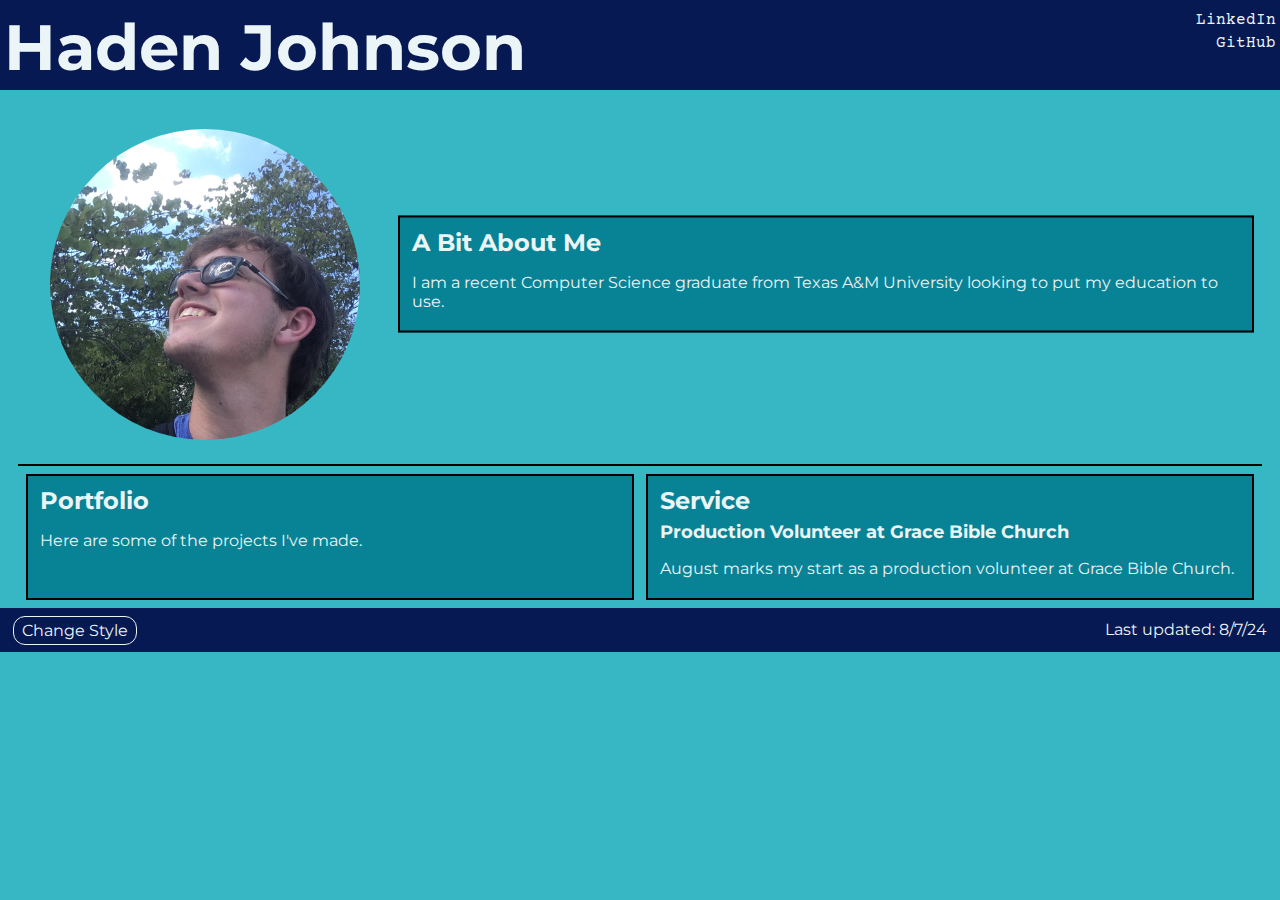
==== html/index.html @ fbd77f16 "file structure and main page start" ====
<!DOCTYPE html>
<html lang="en">
<head>
    <meta charset="UTF-8">
    <meta name="viewport" content="width=device-width, initial-scale=1.0">
    
    <!-- ICONS -->
    <link rel="shortcut icon" href="../imgs/favicon.ico">
    <link rel="icon" type="image/png" sizes="32x32" href="../imgs/favicon-32x32.png">
<link rel="icon" type="image/png" sizes="16x16" href="../imgs/favicon-16x16.png">

    <!-- STYLES -->
    <link href="../css/NavyMind.css" rel="stylesheet">
    <!--link href="https://cdn.jsdelivr.net/npm/tailwindcss@2.2.19/dist/tailwind.min.css" rel="stylesheet"-->
    
    <title>Haden Johnson - Home</title>
</head>
<body class="navy-style">
    <div id="top-bar">
        <h1 class="title-text">
            Haden Johnson
        </h1>
        <div id="link-block" class="right-block">
            <p class="bar-link">
                <a  href="https://www.linkedin.com/in/haden-johnson/" class="plain-link">
                    LinkedIn
                </a>
            </p>
            <p class="bar-link">
                <a href="https://github.com/hadenj37" class="plain-link">
                    GitHub
                </a>
            </p>
        </div>
    </div>
    <div id="about-section">
        <img src="../imgs/upsmile.JPG" id="about-img" class="round-img">
        <div id="about-block">
            <h2>
                A Bit About Me
            </h2>
            <p>
                I am a recent Computer Science graduate from Texas A&M University looking to put my education to use.
            </p>
        </div>
    </div>
    <hr>
    <div id="project-service-section" class="column-pair">
        <div id="project-block">
            <h2>
                Portfolio
            </h2>
            <p>
                Here are some of the projects I've made.
            </p>
        </div>
        <div id="service-block">
            <h2>
                Service
            </h2>
            <h3>
                Production Volunteer at Grace Bible Church
            </h3>
            <p>
                August marks my start as a production volunteer at Grace Bible Church.
            </p>
        </div>
    </div>
    <div id="bottom-bar">
        <button id="style-button">
            Change Style
        </button>
        <p id="update-text">
            Last updated: 8/7/24
        </p>
    </div>
</body>
</html>
---- css/NavyMind.css ----
/* ======= IMPORTS ======= */
/* Font     Montserrat      */@import url('https://fonts.googleapis.com/css2?family=Montserrat:ital,wght@0,100..900;1,100..900&display=swap');
/* Font     Courier Prime   */@import url('https://fonts.googleapis.com/css2?family=Courier+Prime:ital,wght@0,400;0,700;1,400;1,700&family=Montserrat:ital,wght@0,100..900;1,100..900&display=swap');
/* Font(?)  Icons           */@import url('https://fonts.googleapis.com/css2?family=Material+Symbols+Outlined:opsz,wght,FILL,GRAD@20..48,100..700,0..1,-50..200');

/* ======= PALETTES ======= */

body.navy-style {
    --main-color: #071952;
    --bg-color: #37B7C3;
    --block-color: #088395;
    --text-color: #EBF4F6;
}

body.grey-style {
    --main-color: #27374D;
    --bg-color: #9DB2BF;
    --block-color: #526D82;
    --text-color: #DDE6ED;
}

/* ======= ELEMENTS ======= */
body {
    background-color: var(--bg-color);
    margin: 0;
}

button {
    border-radius: 12px;
    border: 1px solid var(--text-color);
    color: var(--text-color);
    background-color: var(--main-color);
    font-family: "Montserrat", Verdana, Tahoma, sans-serif;
    font-size: medium;
    padding: 4px 8px 4px 8px;
}

hr {
    width: 97%;
    height: 0;
    border: 1px solid black;
}

/*
ul {
    padding-inline-start: 20px;
}
*/

/* === TEXT === */
h1 {
    color: var(--text-color);
    font-family: "Montserrat", Verdana, Tahoma, sans-serif;
    font-size: xx-large;
    margin: 0;
}

h2 {
    color: var(--text-color);
    font-family: "Montserrat", Verdana, Tahoma, sans-serif;
    font-size: x-large;
    margin: 6px 0% 6px 0%;
}

h3 {
    color: var(--text-color);
    font-family: "Montserrat", Verdana, Tahoma, sans-serif;
    font-size: large;
    margin: 3px 0% 3px 0%;
}

p {
    color: var(--text-color);
    font-family: "Montserrat", Verdana, Tahoma, sans-serif;
    font-size: medium;
}

/* ======= CLASSES ======= */
.back-button {
    border-radius: 10%;
}

.bar-link {
    text-align: right;
    margin-top: 1px;
    margin-bottom: 3px;
}

.column-pair {
    display: grid;
    grid-template-columns: 1fr 1fr;
}

.plain-link {
    text-decoration: none;
    color: var(--text-color);
    font-family: "Courier Prime", monospace;
}

.right-block {
    display: inline-block;
    margin-left: auto;
    margin-right: 0;
}

.round-img {
    border-radius: 50%;
    margin: 50px;
}

.title-text {
    font-family: "Montserrat", Verdana, Tahoma, sans-serif;
    font-weight: bold;
    display: inline-block;
    font-size: 64px;
}

/* ======= IDS ======= */
#about-img {
    margin: 3% 3% 1% 3%;
    max-width: 25%;
    min-width: 256px;
    display: inline-block;
}

#about-block {
    border: 2px solid black;
    background-color: var(--block-color);
    padding: 4px 1% 4px 1%;
    
    display: inline-block;
    margin-left: auto;
    margin-right: 0;

    position: absolute;
    top: 50%;
    -ms-transform: translateY(-50%);
    transform: translateY(-50%);
}

#about-section {
    position: relative;
    margin: 2px 2% 2px 1%;
}

#bottom-bar {
    background-color: var(--main-color);
    min-width: 98%;
    max-width: 100%;
    margin: 8px 0 0 0;
    padding: 8px 1% 4px 1%;
    height: 32px;
    display: block;
}

#link-block {
    float: right;
    margin-bottom: 1px;
}

#top-bar {
    background-color: var(--main-color);
    max-width: 100%;
    margin-top: 0px;
    padding: 8px 4px 4px 4px;
}

#project-block {
    max-width: 100%;
    display: block;
    border: 2px solid black;
    background-color: var(--block-color);
    padding: 4px 2% 4px 2%;
}

#project-service-section {
    margin: 2px 2% 2px 2%;
    gap: 1%;
}

#service-block {
    max-width: 100%;
    display: inline-block;
    border: 2px solid black;
    background-color: var(--block-color);;
    padding: 4px 2% 4px 2%;
}

#update-text {
    float: right;
    margin: 4px auto 0 auto ;
}
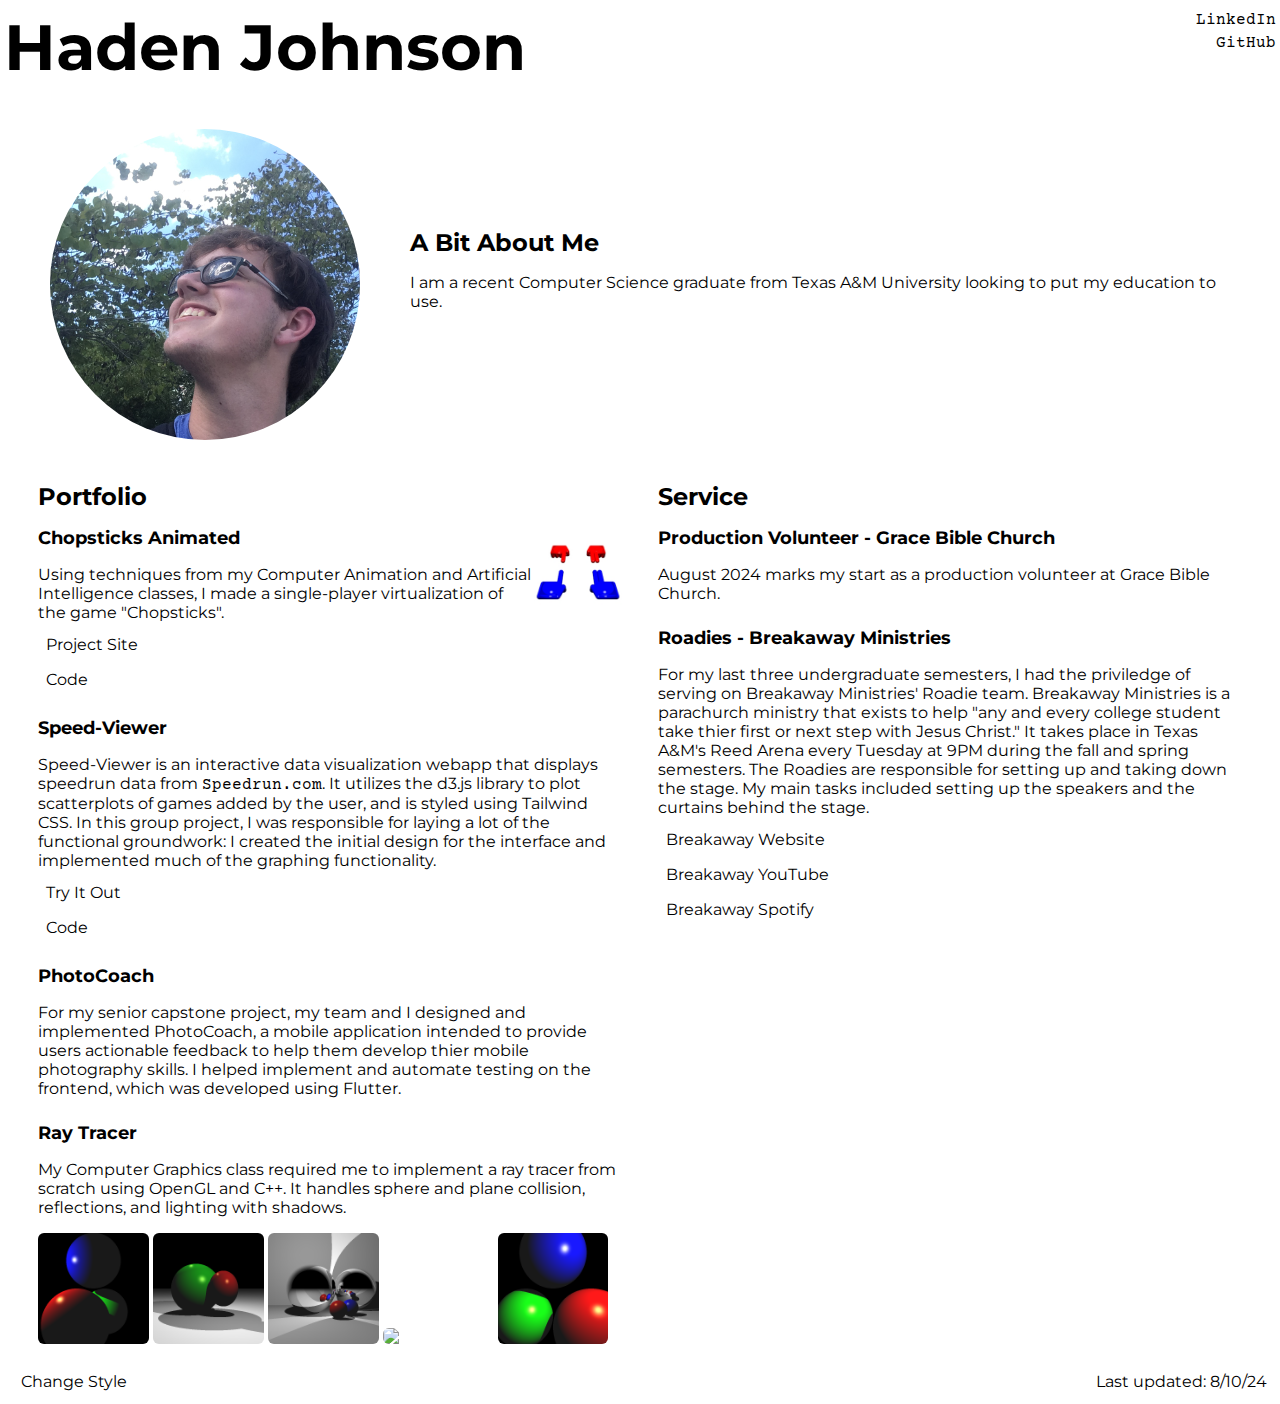
==== commit bdb45254: "Portfolio Progress" ====
--- a/html/index.html
+++ b/html/index.html
@@ -7,7 +7,7 @@
     <!-- ICONS -->
     <link rel="shortcut icon" href="../imgs/favicon.ico">
     <link rel="icon" type="image/png" sizes="32x32" href="../imgs/favicon-32x32.png">
-<link rel="icon" type="image/png" sizes="16x16" href="../imgs/favicon-16x16.png">
+    <link rel="icon" type="image/png" sizes="16x16" href="../imgs/favicon-16x16.png">
 
     <!-- STYLES -->
     <link href="../css/NavyMind.css" rel="stylesheet">
@@ -15,7 +15,8 @@
     
     <title>Haden Johnson - Home</title>
 </head>
-<body class="navy-style">
+<body id="bod" class="navy-style">
+    <script src="../js/funcs.js"></script>
     <div id="top-bar">
         <h1 class="title-text">
             Haden Johnson
@@ -46,32 +47,127 @@
     </div>
     <hr>
     <div id="project-service-section" class="column-pair">
-        <div id="project-block">
+
+        <div id="portfolio-block">
             <h2>
                 Portfolio
             </h2>
-            <p>
-                Here are some of the projects I've made.
-            </p>
+            <hr class="section-separator">
+            <div class="project-block">    
+                <img src="../imgs/Thumbnail.jpg" class="project-img">
+                <h3>
+                    Chopsticks Animated
+                </h3>
+                <p>
+                    Using techniques from my Computer Animation and Artificial Intelligence classes, 
+                    I made a single-player virtualization of the game "Chopsticks".
+                    <a class="plain-link" href="https://hadenj37.github.io/SticksAnimated.github.io/index.html">
+                        <button class="link-button">
+                            Project Site
+                        </button>
+                    </a>
+                    <a class="plain-link" href="https://github.com/hadenj37/SticksAnimated.github.io">
+                        <button class="link-button">
+                            Code
+                        </button>
+                    </a>
+                </p>
+            </div>
+            <hr class="section-separator">
+            <div class="project-block">
+                <h3>
+                    Speed-Viewer
+                </h3>
+                <p>
+                    Speed-Viewer is an interactive data visualization webapp that displays speedrun data from 
+                    <a class="inline-link" href="https://www.speedrun.com">Speedrun.com</a>.
+                    It utilizes the d3.js library to plot scatterplots of games added by the user, and is styled using Tailwind CSS.
+                    In this group project, I was responsible for laying a lot of the functional groundwork: 
+                    I created the initial design for the interface and implemented much of the graphing functionality.
+                    <a class="plain-link" href="https://hadenj37.github.io/Speed-Viewer.github.io/index.html">
+                        <button class="link-button">
+                            Try It Out
+                        </button>
+                    </a>
+                    <a class="plain-link" href="https://github.com/hadenj37/Speed-Viewer.github.io">
+                        <button class="link-button">
+                            Code
+                        </button>
+                    </a>
+                </p>
+            </div>
+            <hr class="section-separator">
+            <div class="project-block">
+                <h3>
+                    PhotoCoach
+                </h3>
+                <p>
+                    For my senior capstone project, my team and I designed and implemented PhotoCoach, 
+                    a mobile application intended to provide users actionable feedback to help them develop thier mobile photography skills.
+                    I helped implement and automate testing on the frontend, which was developed using Flutter.
+                </p>
+            </div>
+            <hr class="section-separator">
+            <div class="project-block">
+                <h3>
+                    Ray Tracer
+                </h3>
+                <p>
+                    My Computer Graphics class required me to implement a ray tracer from scratch using OpenGL and C++.
+                    It handles sphere and plane collision, reflections, and lighting with shadows.
+                </p>
+                <img src="../imgs/Two.png" class="ray-img">
+                <img src="../imgs/Three.png" class="ray-img">
+                <img src="../imgs/Five.png" class="ray-img">
+                <img src="../imgs/Seven.png" class="ray-img">
+                <img src="../imgs/Eight.png" class="ray-img">
+            </div>
         </div>
         <div id="service-block">
             <h2>
                 Service
             </h2>
+            <hr class="section-separator">
             <h3>
-                Production Volunteer at Grace Bible Church
+                Production Volunteer - Grace Bible Church
             </h3>
             <p>
-                August marks my start as a production volunteer at Grace Bible Church.
+                August 2024 marks my start as a production volunteer at Grace Bible Church.
             </p>
+            <hr class="section-separator">
+            <h3>
+                Roadies - Breakaway Ministries
+            </h3>
+            <p>
+                For my last three undergraduate semesters, I had the priviledge of serving on Breakaway Ministries' Roadie team. 
+                Breakaway Ministries is a parachurch ministry that exists to help "any and every college student take thier first or next step with Jesus Christ." 
+                It takes place in Texas A&M's Reed Arena every Tuesday at 9PM during the fall and spring semesters. 
+                The Roadies are responsible for setting up and taking down the stage. My main tasks included setting up the speakers and the curtains behind the stage. 
+                <a class="plain-link" href="https://www.breakawayministries.org/">
+                    <button class="link-button">
+                        Breakaway Website
+                    </button>
+                </a>
+                <a class="plain-link" href="https://www.youtube.com/channel/UCDnlphNEL2H88wcl6BeBk-A">
+                    <button class="link-button">
+                        Breakaway YouTube
+                    </button>
+                </a>
+                <a class="plain-link" href="https://open.spotify.com/show/5Hfgtjks4zKSljRdvybGid?si=7821275bf6084a77">
+                    <button class="link-button">
+                        Breakaway Spotify
+                    </button>
+                </a>
+            </p>
+            <hr class="section-separator">
         </div>
     </div>
     <div id="bottom-bar">
-        <button id="style-button">
+        <button id="style-button" onclick="cycleStyle();">
             Change Style
         </button>
         <p id="update-text">
-            Last updated: 8/7/24
+            Last updated: 8/10/24
         </p>
     </div>
 </body>
--- a/css/NavyMind.css
+++ b/css/NavyMind.css
@@ -19,26 +19,49 @@
     --text-color: #DDE6ED;
 }
 
+body.green-style {
+    --main-color: #1A5319;
+    --bg-color: #80AF81;
+    --block-color: #508D4E;
+    --text-color: #D6EFD8;
+}
+
+body.penguin-style {
+    --main-color: #251B37;
+    --bg-color: #FFCACA;
+    --block-color: #372948;
+    --text-color: #FFECEF;
+}
+
 /* ======= ELEMENTS ======= */
 body {
     background-color: var(--bg-color);
-    margin: 0;
+    min-height: 100%;
+    margin: 0;
+    padding: 0;
+    position: relative;
 }
 
 button {
     border-radius: 12px;
     border: 1px solid var(--text-color);
     color: var(--text-color);
-    background-color: var(--main-color);
+    background-color: inherit;
     font-family: "Montserrat", Verdana, Tahoma, sans-serif;
     font-size: medium;
     padding: 4px 8px 4px 8px;
+    display: block;
+    margin: 4px 0 4px 0;
+}
+
+button:hover {
+        background-color: var(--bg-color);
 }
 
 hr {
     width: 97%;
     height: 0;
-    border: 1px solid black;
+    border: 1px solid var(--main-color);
 }
 
 /*
@@ -46,6 +69,10 @@
     padding-inline-start: 20px;
 }
 */
+
+li {
+    color: var(--text-color);
+}
 
 /* === TEXT === */
 h1 {
@@ -91,10 +118,49 @@
     grid-template-columns: 1fr 1fr;
 }
 
+.link-button {
+    margin: 8px 0 8px 0;
+}
+
 .plain-link {
     text-decoration: none;
     color: var(--text-color);
     font-family: "Courier Prime", monospace;
+}
+
+.project-block {
+    position: relative;
+    margin: 0;
+    padding: 0;
+}
+
+.project-img {
+    border-radius: 12px;
+    width: 15%;
+    
+    float: inline-end;
+    /*     
+    display: inline-block;
+
+    position: absolute;
+    right: 2%;
+    top: 4px;
+    */
+}
+
+.inline-link {
+    text-decoration: none;
+    color: var(--text-color);
+    font-family: "Courier Prime", monospace;
+    display: inline;
+    padding: 0;
+    margin: 0;
+}
+
+.ray-img {
+    border-radius: 6px;
+    display: inline-block;
+    width: 19%;
 }
 
 .right-block {
@@ -106,6 +172,11 @@
 .round-img {
     border-radius: 50%;
     margin: 50px;
+}
+
+.section-separator {
+    width: 100%;
+    border: 1px solid var(--main-color);
 }
 
 .title-text {
@@ -124,7 +195,7 @@
 }
 
 #about-block {
-    border: 2px solid black;
+    border: 2px solid var(--main-color);
     background-color: var(--block-color);
     padding: 4px 1% 4px 1%;
     
@@ -151,6 +222,9 @@
     padding: 8px 1% 4px 1%;
     height: 32px;
     display: block;
+
+    /* position: absolute; */
+    bottom: 0;
 }
 
 #link-block {
@@ -165,10 +239,10 @@
     padding: 8px 4px 4px 4px;
 }
 
-#project-block {
+#portfolio-block {
     max-width: 100%;
     display: block;
-    border: 2px solid black;
+    border: 2px solid var(--main-color);
     background-color: var(--block-color);
     padding: 4px 2% 4px 2%;
 }
@@ -181,9 +255,14 @@
 #service-block {
     max-width: 100%;
     display: inline-block;
-    border: 2px solid black;
-    background-color: var(--block-color);;
+    border: 2px solid var(--main-color);
+    background-color: var(--block-color);
     padding: 4px 2% 4px 2%;
+}
+
+#style-button {
+    display: inline-block;
+    margin: auto;
 }
 
 #update-text {
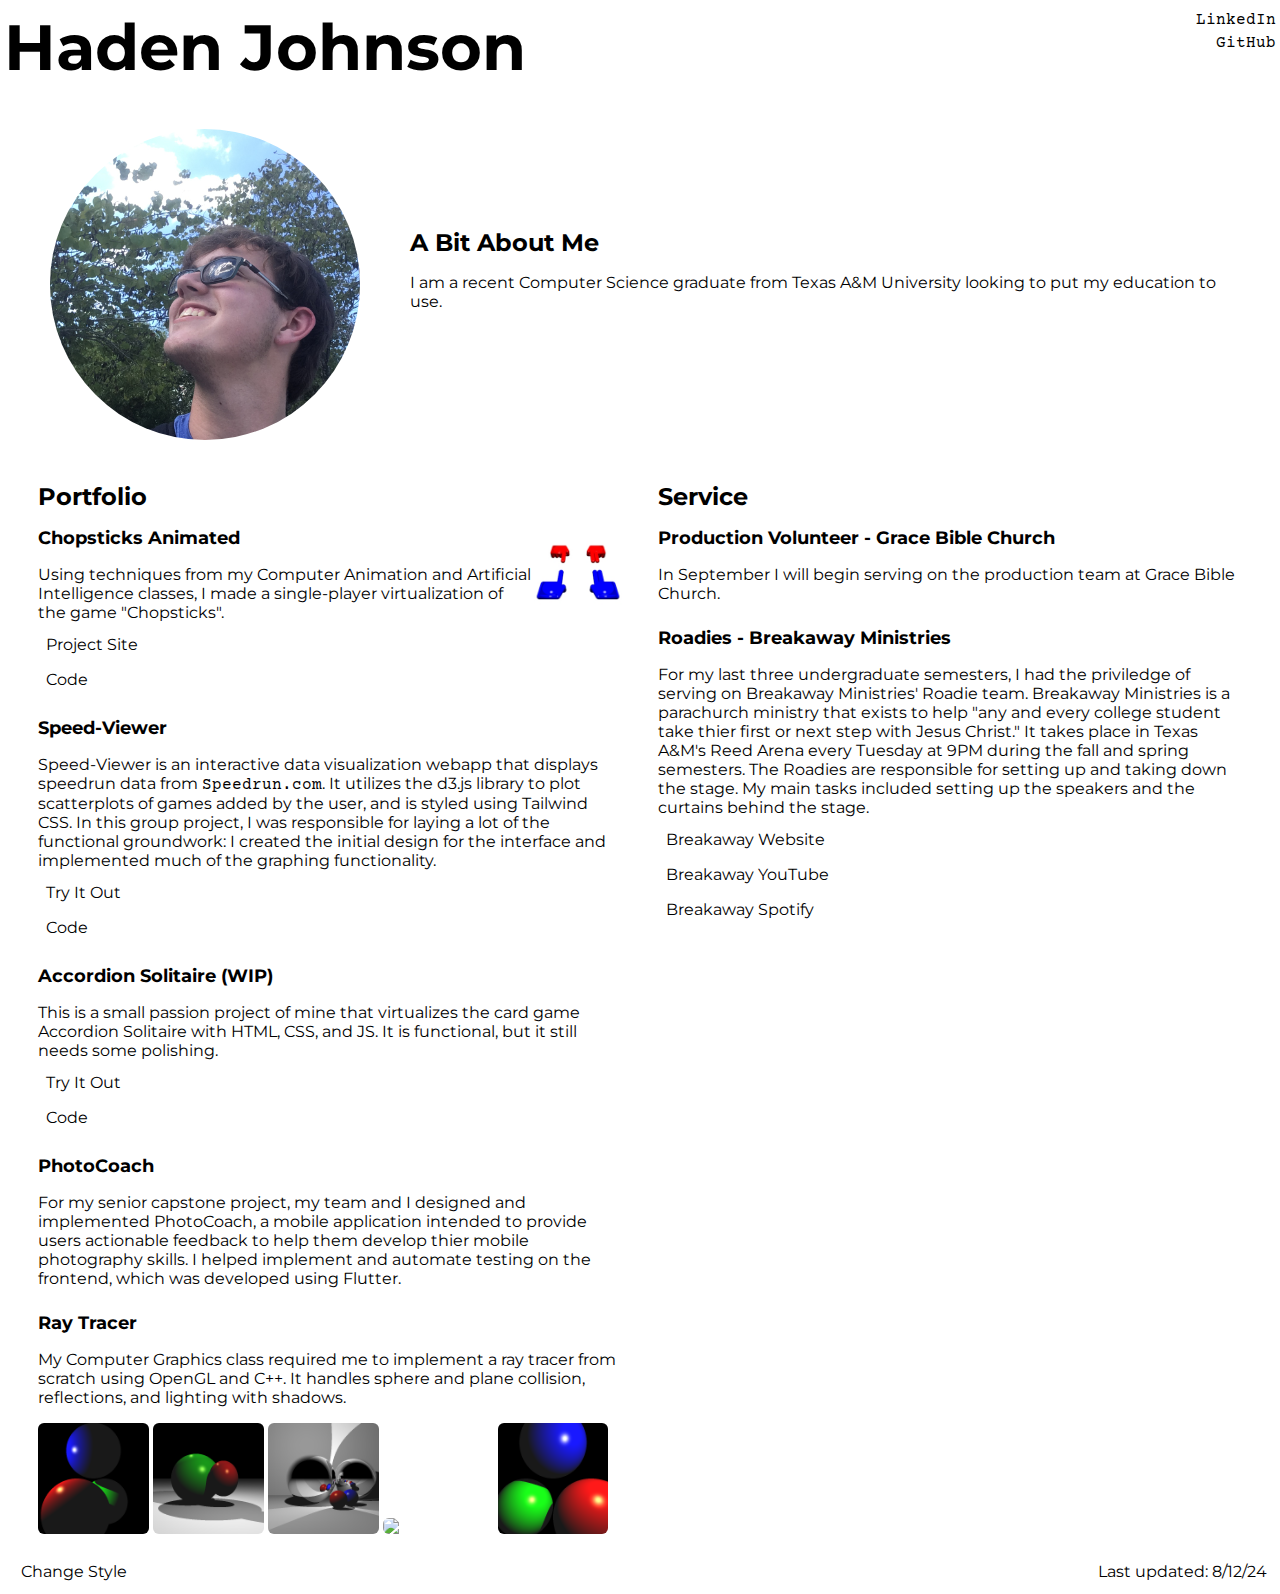
==== commit b783c52b: "added accordion solitiare to portfolio" ====
--- a/html/index.html
+++ b/html/index.html
@@ -99,6 +99,26 @@
             <hr class="section-separator">
             <div class="project-block">
                 <h3>
+                    Accordion Solitaire (WIP)
+                </h3>
+                <p>
+                    This is a small passion project of mine that virtualizes the card game Accordion Solitaire with HTML, CSS, and JS.
+                    It is functional, but it still needs some polishing.
+                    <a class="plain-link" href="../portfolio/AccordionSolitaire/index.html">
+                        <button class="link-button">
+                            Try It Out
+                        </button>
+                    </a>
+                    <a class="plain-link" href="https://github.com/hadenj37/AccordionSolitaire">
+                        <button class="link-button">
+                            Code
+                        </button>
+                    </a>
+                </p>
+            </div>
+            <hr class="section-separator">
+            <div class="project-block">
+                <h3>
                     PhotoCoach
                 </h3>
                 <p>
@@ -132,7 +152,7 @@
                 Production Volunteer - Grace Bible Church
             </h3>
             <p>
-                August 2024 marks my start as a production volunteer at Grace Bible Church.
+                In September I will begin serving on the production team at Grace Bible Church.
             </p>
             <hr class="section-separator">
             <h3>
@@ -167,7 +187,7 @@
             Change Style
         </button>
         <p id="update-text">
-            Last updated: 8/10/24
+            Last updated: 8/12/24
         </p>
     </div>
 </body>
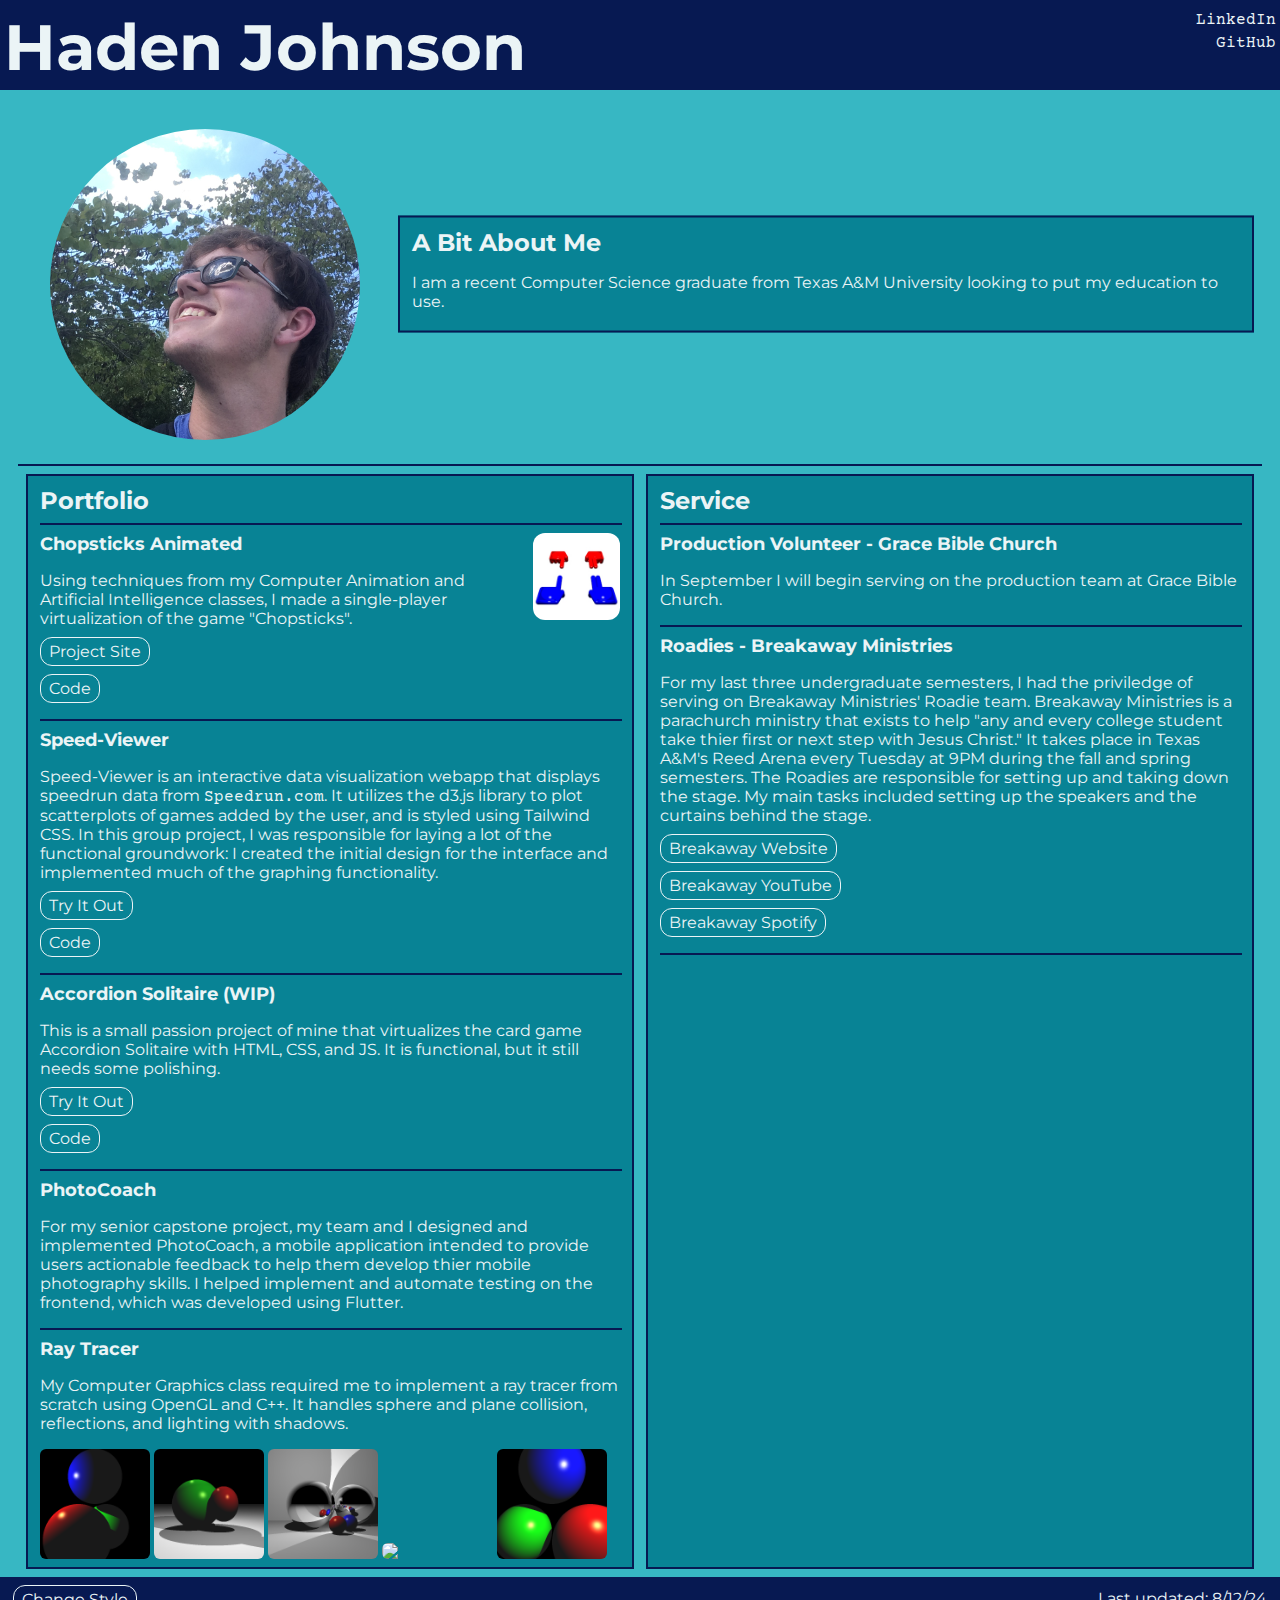
==== commit bd2adf1c: "style fix 2" ====
--- a/html/index.html
+++ b/html/index.html
@@ -16,7 +16,6 @@
     <title>Haden Johnson - Home</title>
 </head>
 <body id="bod" class="navy-style">
-    <script src="../js/funcs.js"></script>
     <div id="top-bar">
         <h1 class="title-text">
             Haden Johnson
@@ -190,5 +189,6 @@
             Last updated: 8/12/24
         </p>
     </div>
+    <script src="../js/funcs.js" onload="cycleStyle();"></script>
 </body>
 </html>
